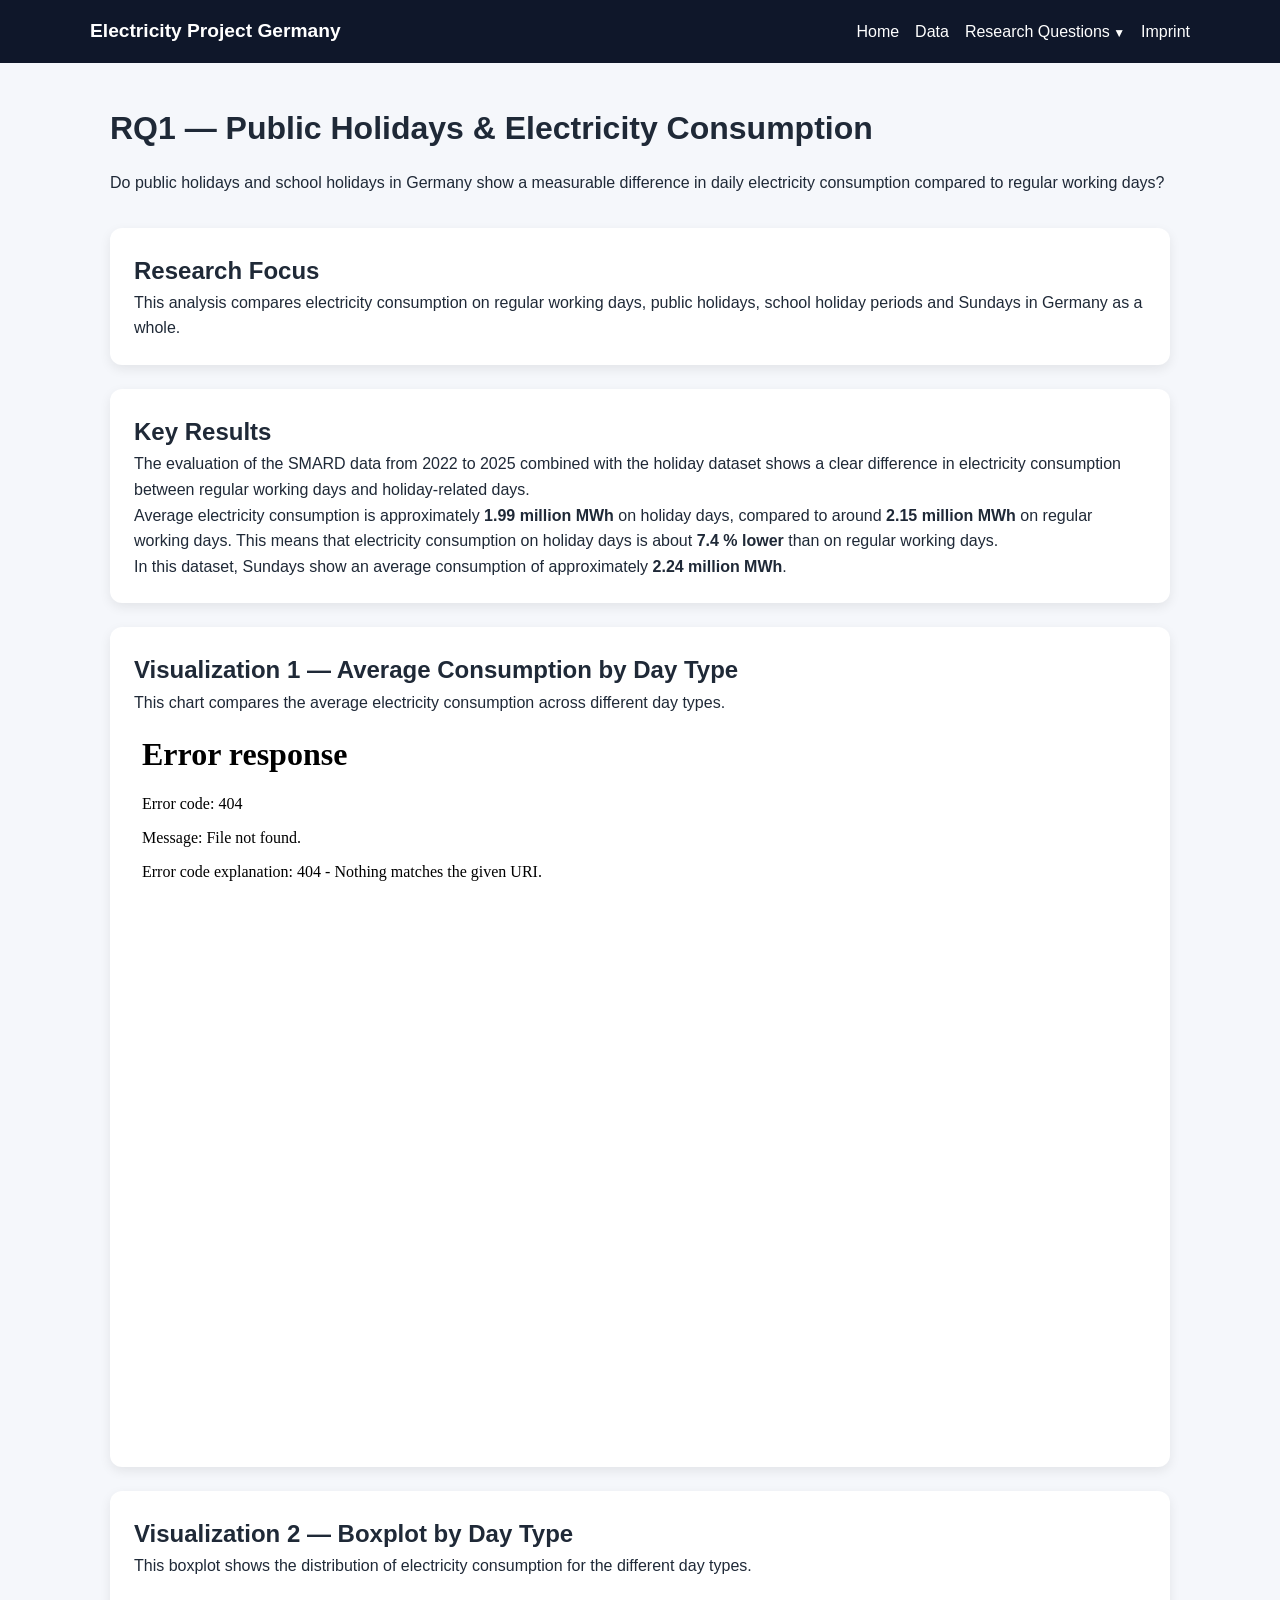
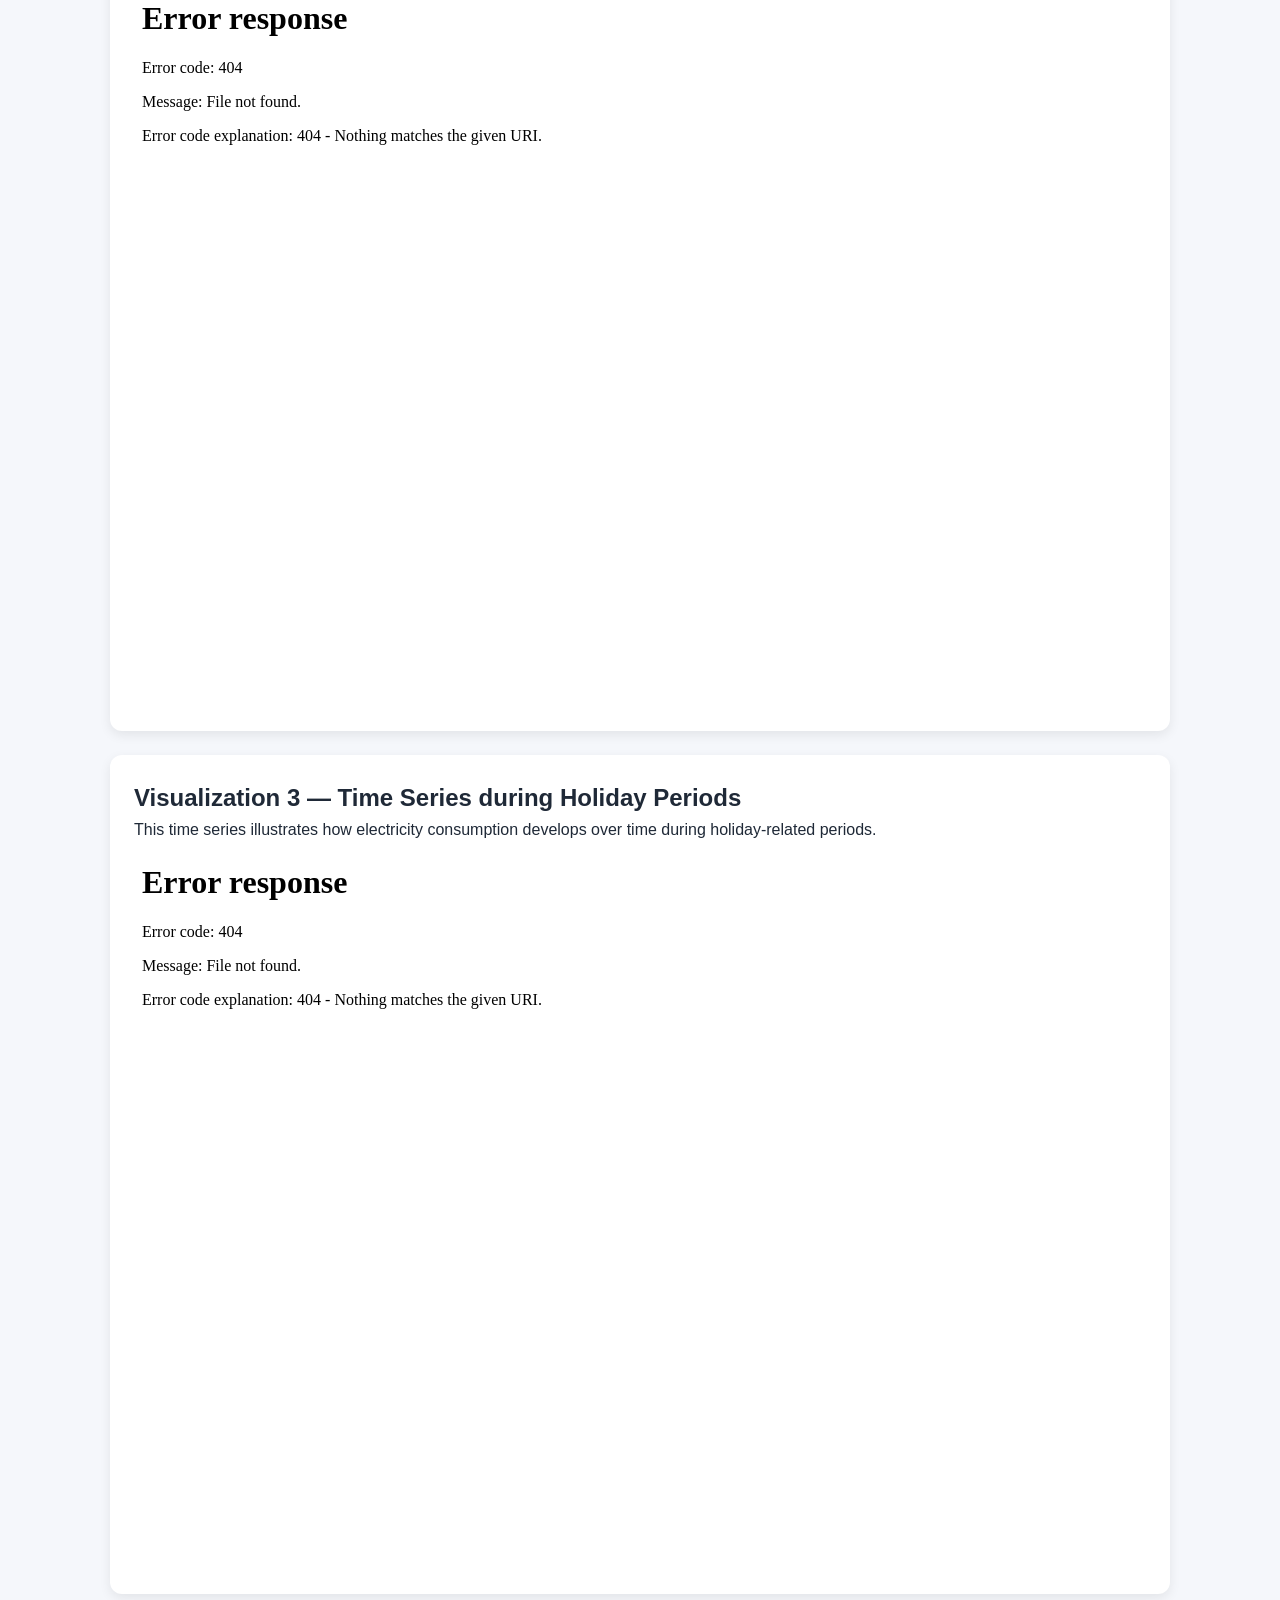
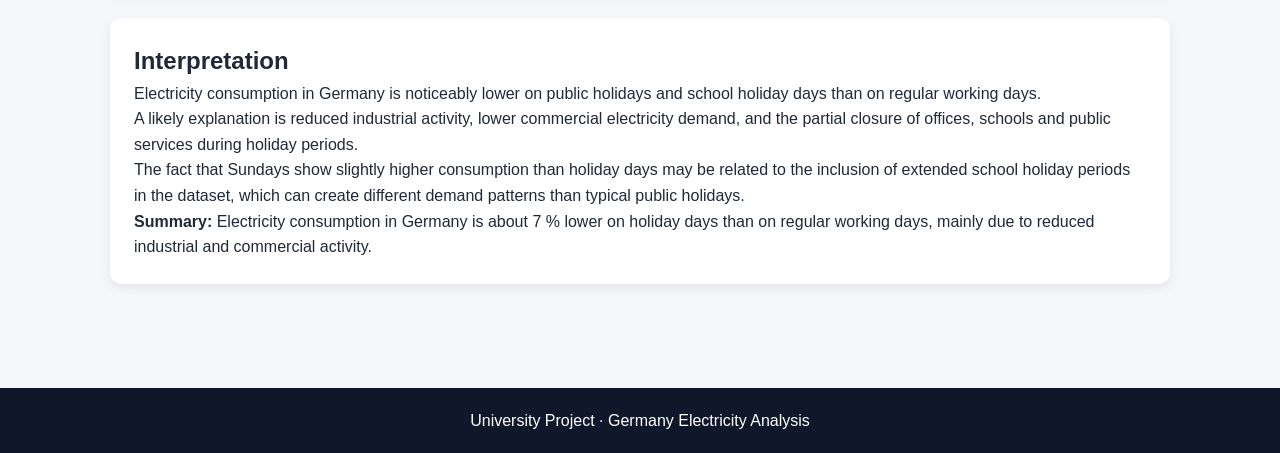
==== rq1.html @ 4d95e7e2 "Upload website files" ====
<!DOCTYPE html>
<html lang="en">
<head>
  <meta charset="UTF-8" />
  <meta name="viewport" content="width=device-width, initial-scale=1.0" />
  <title>RQ1 - Germany Electricity Project</title>
  <link rel="stylesheet" href="css/style.css" />
  <style>
    .chart-frame {
      width: 100%;
      height: 720px;
      border: none;
      border-radius: 12px;
      background: white;
    }
  </style>
</head>
<body>
  <header>
    <nav class="navbar">
      <div class="logo">Electricity Project Germany</div>
      <ul class="nav-links">
        <li><a href="index.html">Home</a></li>
        <li><a href="data.html">Data</a></li>
        <li class="dropdown">
          <a href="#">Research Questions</a>
          <ul class="dropdown-menu">
            <li><a href="rq1.html">RQ1</a></li>
            <li><a href="rq2.html">RQ2</a></li>
            <li><a href="rq3.html">RQ3</a></li>
            <li><a href="rq4.html">RQ4</a></li>
            <li><a href="rq5.html">RQ5</a></li>
            <li><a href="rq6.html">RQ6</a></li>
            <li><a href="rq7.html">RQ7</a></li>
          </ul>
        </li>
        <li><a href="imprint.html">Imprint</a></li>
      </ul>
    </nav>
  </header>

  <main class="container">
    <section class="hero">
      <h1>RQ1 — Public Holidays & Electricity Consumption</h1>
      <p>
        Do public holidays and school holidays in Germany show a measurable
        difference in daily electricity consumption compared to regular working days?
      </p>
    </section>

    <section class="card">
      <h2>Research Focus</h2>
      <p>
        This analysis compares electricity consumption on regular working days,
        public holidays, school holiday periods and Sundays in Germany as a whole.
      </p>
    </section>

    <section class="card">
      <h2>Key Results</h2>
      <p>
        The evaluation of the SMARD data from 2022 to 2025 combined with the
        holiday dataset shows a clear difference in electricity consumption
        between regular working days and holiday-related days.
      </p>
      <p>
        Average electricity consumption is approximately <strong>1.99 million MWh</strong>
        on holiday days, compared to around <strong>2.15 million MWh</strong> on regular
        working days. This means that electricity consumption on holiday days is
        about <strong>7.4 % lower</strong> than on regular working days.
      </p>
      <p>
        In this dataset, Sundays show an average consumption of approximately
        <strong>2.24 million MWh</strong>.
      </p>
    </section>

    <section class="card">
      <h2>Visualization 1 — Average Consumption by Day Type</h2>
      <p>
        This chart compares the average electricity consumption across different day types.
      </p>
      <iframe
        class="chart-frame"
        src="Fragendiagramme/Frage1/electricity_avg_daytype.html"
        title="RQ1 Average Consumption by Day Type">
      </iframe>
    </section>

    <section class="card">
      <h2>Visualization 2 — Boxplot by Day Type</h2>
      <p>
        This boxplot shows the distribution of electricity consumption for the different day types.
      </p>
      <iframe
        class="chart-frame"
        src="Fragendiagramme/Frage1/electricity_boxplot_daytype.html"
        title="RQ1 Boxplot by Day Type">
      </iframe>
    </section>

    <section class="card">
      <h2>Visualization 3 — Time Series during Holiday Periods</h2>
      <p>
        This time series illustrates how electricity consumption develops over time during holiday-related periods.
      </p>
      <iframe
        class="chart-frame"
        src="Fragendiagramme/Frage1/electricity_timeseries_holidays.html"
        title="RQ1 Time Series Holidays">
      </iframe>
    </section>

    <section class="card">
      <h2>Interpretation</h2>
      <p>
        Electricity consumption in Germany is noticeably lower on public holidays
        and school holiday days than on regular working days.
      </p>
      <p>
        A likely explanation is reduced industrial activity, lower commercial
        electricity demand, and the partial closure of offices, schools and
        public services during holiday periods.
      </p>
      <p>
        The fact that Sundays show slightly higher consumption than holiday days
        may be related to the inclusion of extended school holiday periods in the
        dataset, which can create different demand patterns than typical public holidays.
      </p>
      <p>
        <strong>Summary:</strong> Electricity consumption in Germany is about 7 % lower on
        holiday days than on regular working days, mainly due to reduced industrial
        and commercial activity.
      </p>
    </section>
  </main>

  <footer>
    <p>University Project · Germany Electricity Analysis</p>
  </footer>

  <script src="js/main.js"></script>
</body>
</html>
---- css/style.css ----
* {
  margin: 0;
  padding: 0;
  box-sizing: border-box;
}

body {
  font-family: Arial, sans-serif;
  background-color: #f5f7fb;
  color: #1f2937;
  line-height: 1.6;
}

header {
  background-color: #0f172a;
  padding: 16px 20px;
}

.navbar {
  max-width: 1100px;
  margin: 0 auto;
  display: flex;
  justify-content: space-between;
  align-items: center;
  gap: 24px;
  flex-wrap: wrap;
}

.logo {
  color: white;
  font-size: 1.2rem;
  font-weight: bold;
}

.nav-links {
  list-style: none;
  display: flex;
  gap: 16px;
  flex-wrap: wrap;
}

.nav-links a {
  text-decoration: none;
  color: white;
  font-weight: 500;
}

.nav-links a:hover {
  text-decoration: underline;
}

.container {
  max-width: 1100px;
  margin: 0 auto;
  padding: 40px 20px;
}

.hero {
  margin-bottom: 32px;
}

.hero h1 {
  font-size: 2rem;
  margin-bottom: 16px;
}

.card {
  background-color: white;
  padding: 24px;
  border-radius: 12px;
  margin-bottom: 24px;
  box-shadow: 0 4px 12px rgba(0, 0, 0, 0.08);
}

footer {
  background-color: #0f172a;
  color: white;
  text-align: center;
  padding: 20px;
  margin-top: 40px;
}

.dropdown {
  position: relative;
}

.dropdown > a::after {
  content: " ▼";
  font-size: 0.75rem;
}

.dropdown-menu {
  display: none;
  position: absolute;
  top: 100%;
  left: 0;
  background-color: #0f172a;
  list-style: none;
  min-width: 180px;
  padding: 8px 0;
  border-radius: 8px;
  box-shadow: 0 4px 12px rgba(0, 0, 0, 0.25);
}

.dropdown-menu li {
  padding: 0;
}

.dropdown-menu a {
  display: block;
  padding: 10px 16px;
  color: white;
  text-decoration: none;
  white-space: nowrap;
}

.dropdown-menu a:hover {
  background-color: #1e293b;
  text-decoration: none;
}

.dropdown:hover .dropdown-menu {
  display: block;
}
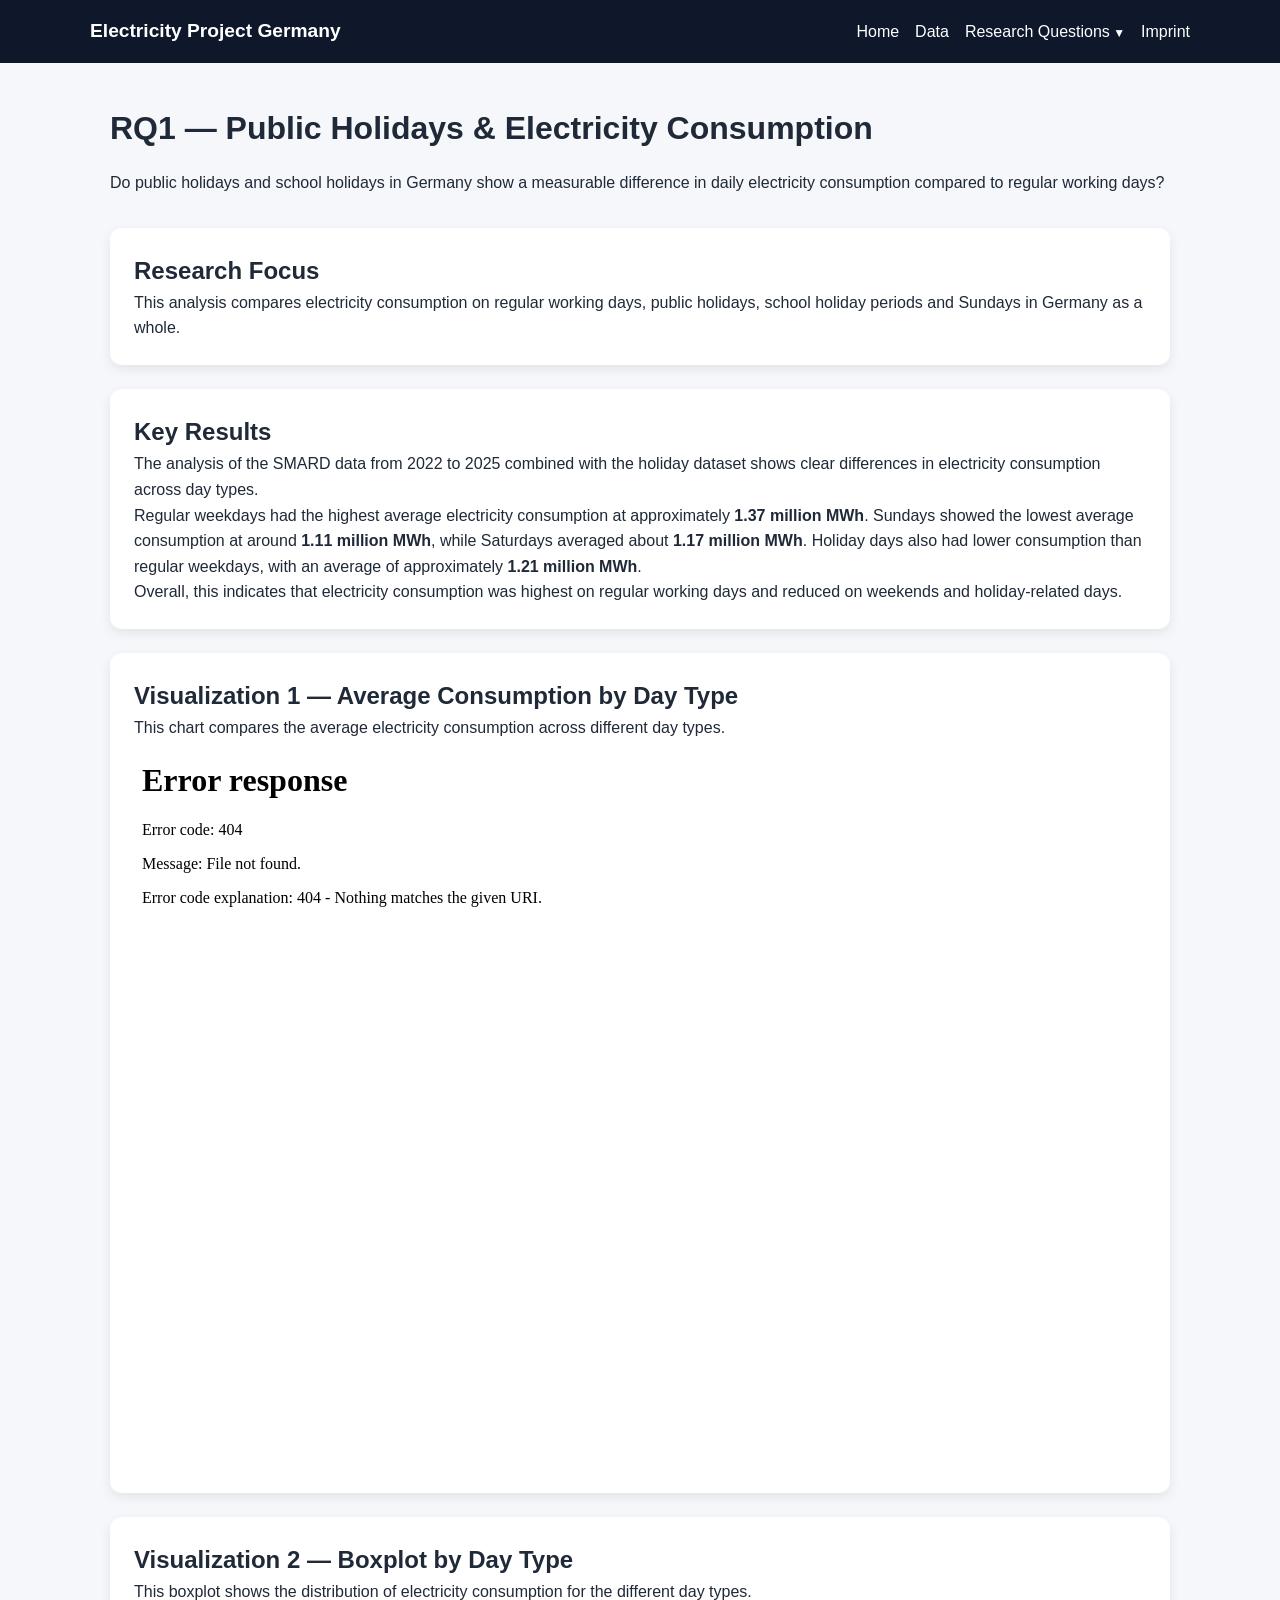
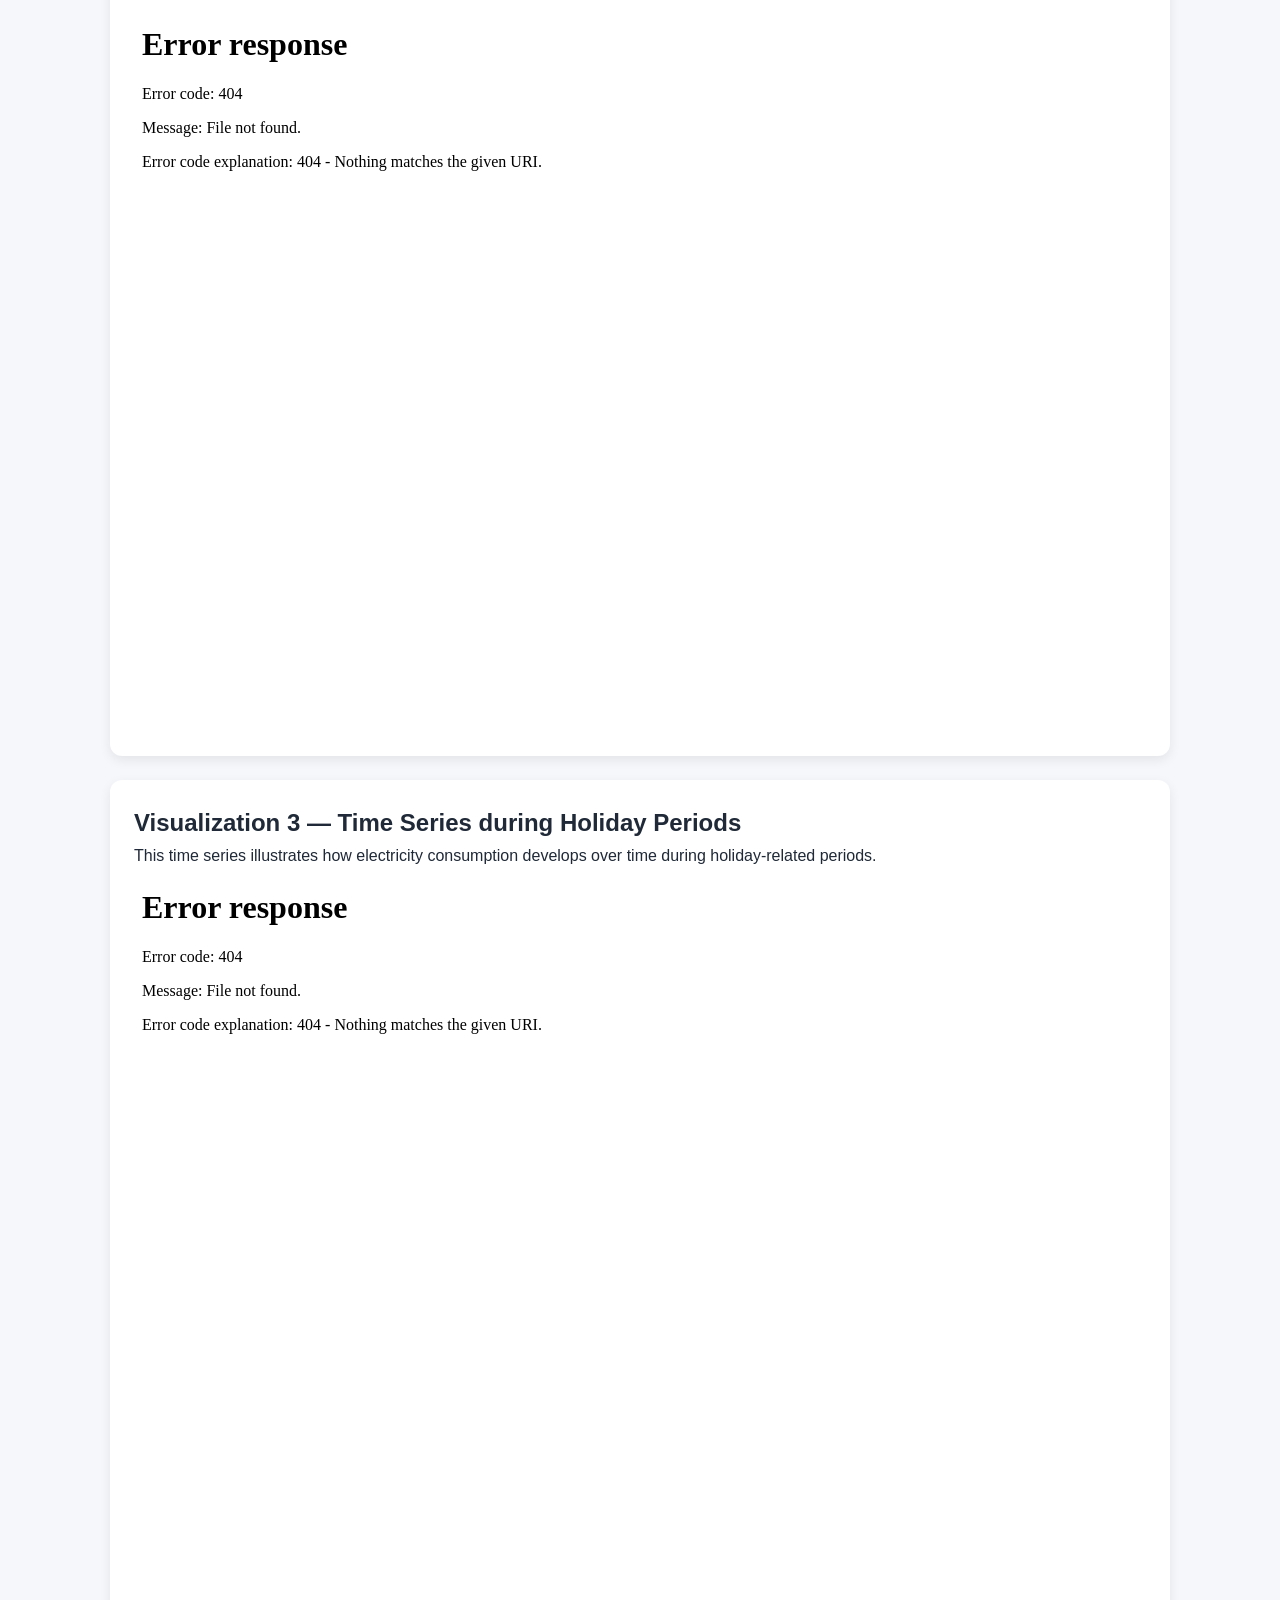
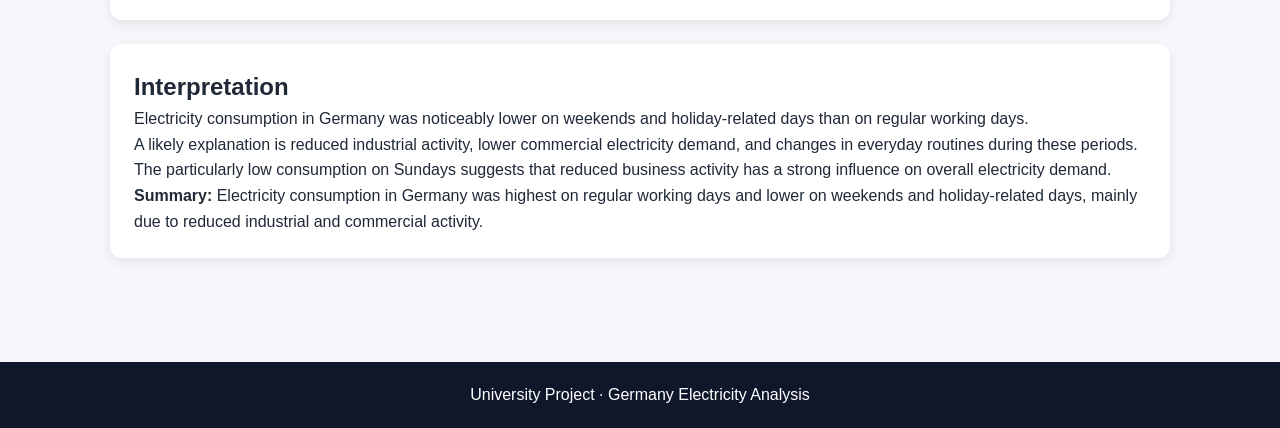
==== commit 46c00ff0: "update rq1" ====
--- a/rq1.html
+++ b/rq1.html
@@ -57,23 +57,25 @@
     </section>
 
     <section class="card">
-      <h2>Key Results</h2>
-      <p>
-        The evaluation of the SMARD data from 2022 to 2025 combined with the
-        holiday dataset shows a clear difference in electricity consumption
-        between regular working days and holiday-related days.
-      </p>
-      <p>
-        Average electricity consumption is approximately <strong>1.99 million MWh</strong>
-        on holiday days, compared to around <strong>2.15 million MWh</strong> on regular
-        working days. This means that electricity consumption on holiday days is
-        about <strong>7.4 % lower</strong> than on regular working days.
-      </p>
-      <p>
-        In this dataset, Sundays show an average consumption of approximately
-        <strong>2.24 million MWh</strong>.
-      </p>
-    </section>
+  <h2>Key Results</h2>
+  <p>
+    The analysis of the SMARD data from 2022 to 2025 combined with the
+    holiday dataset shows clear differences in electricity consumption
+    across day types.
+  </p>
+  <p>
+    Regular weekdays had the highest average electricity consumption at
+    approximately <strong>1.37 million MWh</strong>. Sundays showed the
+    lowest average consumption at around <strong>1.11 million MWh</strong>,
+    while Saturdays averaged about <strong>1.17 million MWh</strong>.
+    Holiday days also had lower consumption than regular weekdays, with an
+    average of approximately <strong>1.21 million MWh</strong>.
+  </p>
+  <p>
+    Overall, this indicates that electricity consumption was highest on
+    regular working days and reduced on weekends and holiday-related days.
+  </p>
+</section>
 
     <section class="card">
       <h2>Visualization 1 — Average Consumption by Day Type</h2>
@@ -112,27 +114,25 @@
     </section>
 
     <section class="card">
-      <h2>Interpretation</h2>
-      <p>
-        Electricity consumption in Germany is noticeably lower on public holidays
-        and school holiday days than on regular working days.
-      </p>
-      <p>
-        A likely explanation is reduced industrial activity, lower commercial
-        electricity demand, and the partial closure of offices, schools and
-        public services during holiday periods.
-      </p>
-      <p>
-        The fact that Sundays show slightly higher consumption than holiday days
-        may be related to the inclusion of extended school holiday periods in the
-        dataset, which can create different demand patterns than typical public holidays.
-      </p>
-      <p>
-        <strong>Summary:</strong> Electricity consumption in Germany is about 7 % lower on
-        holiday days than on regular working days, mainly due to reduced industrial
-        and commercial activity.
-      </p>
-    </section>
+  <h2>Interpretation</h2>
+  <p>
+    Electricity consumption in Germany was noticeably lower on weekends and
+    holiday-related days than on regular working days.
+  </p>
+  <p>
+    A likely explanation is reduced industrial activity, lower commercial
+    electricity demand, and changes in everyday routines during these periods.
+  </p>
+  <p>
+    The particularly low consumption on Sundays suggests that reduced
+    business activity has a strong influence on overall electricity demand.
+  </p>
+  <p>
+    <strong>Summary:</strong> Electricity consumption in Germany was highest on
+    regular working days and lower on weekends and holiday-related days,
+    mainly due to reduced industrial and commercial activity.
+  </p>
+</section>
   </main>
 
   <footer>
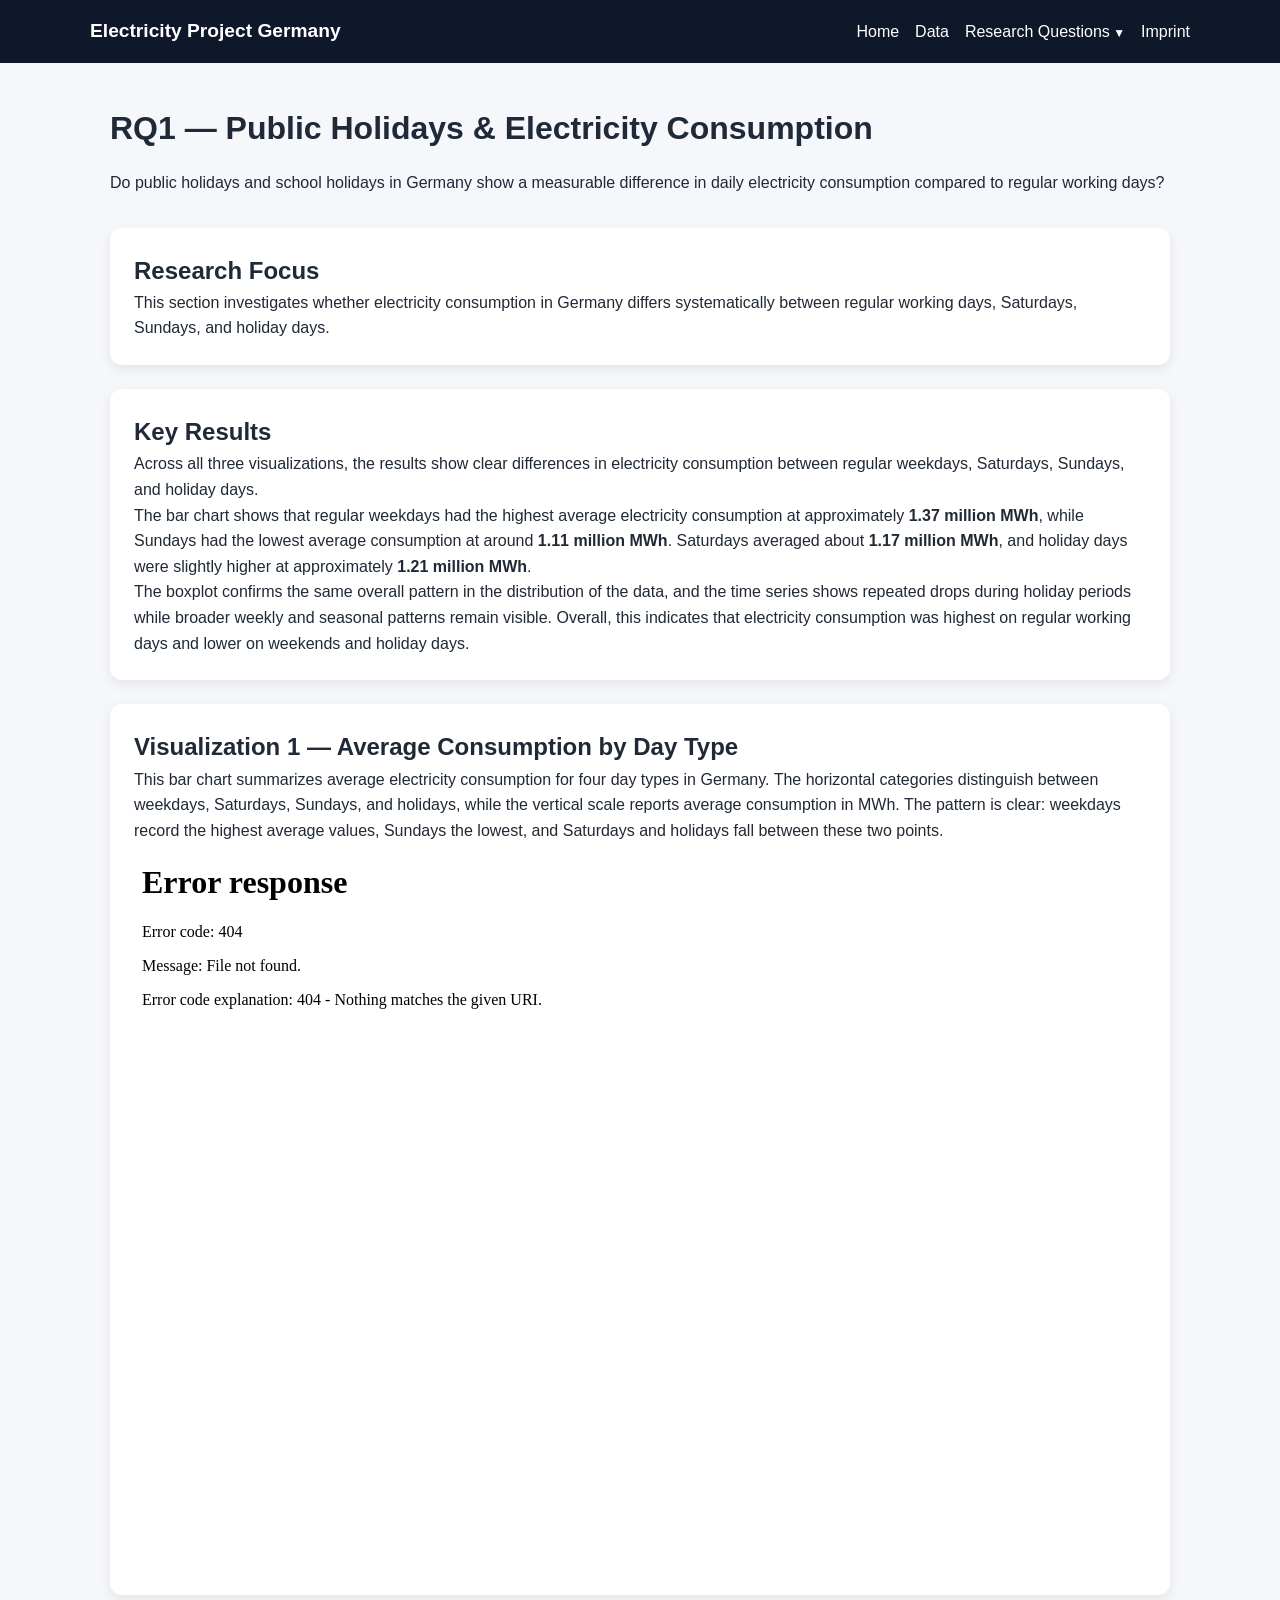
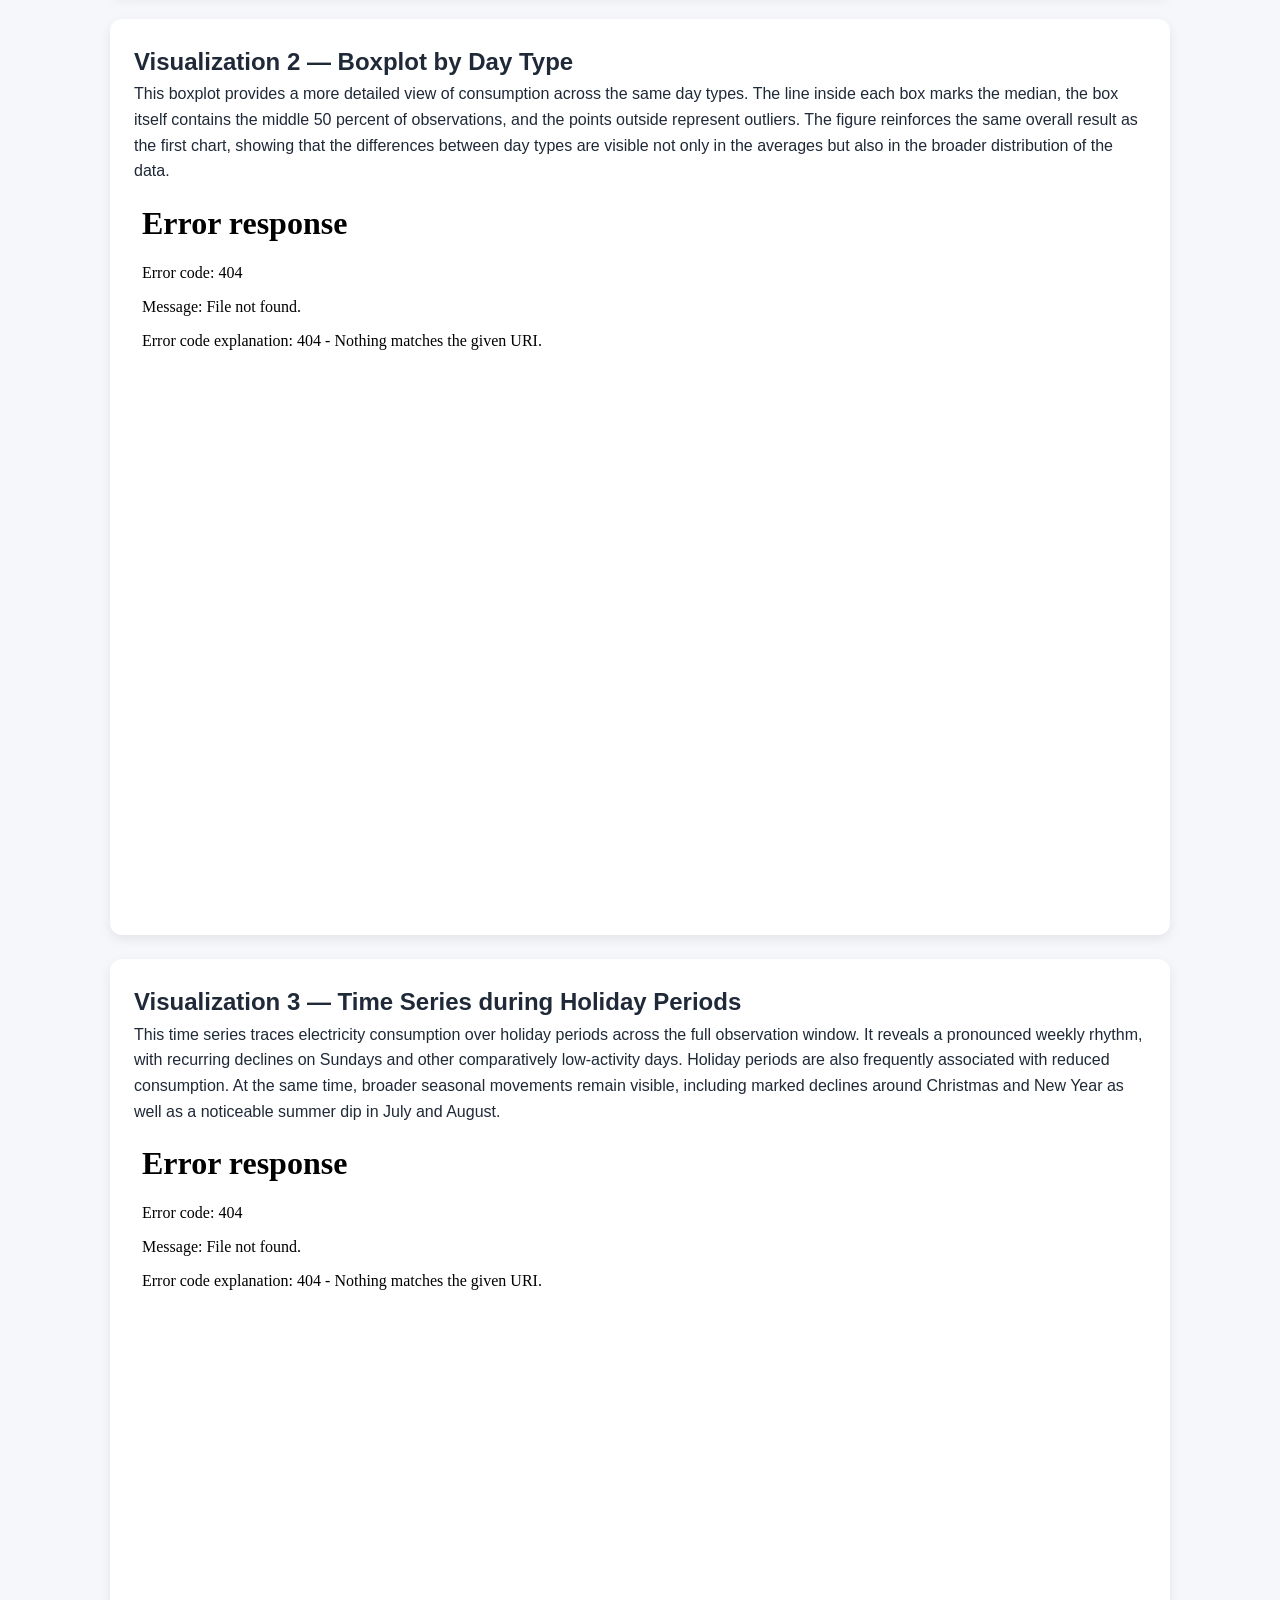
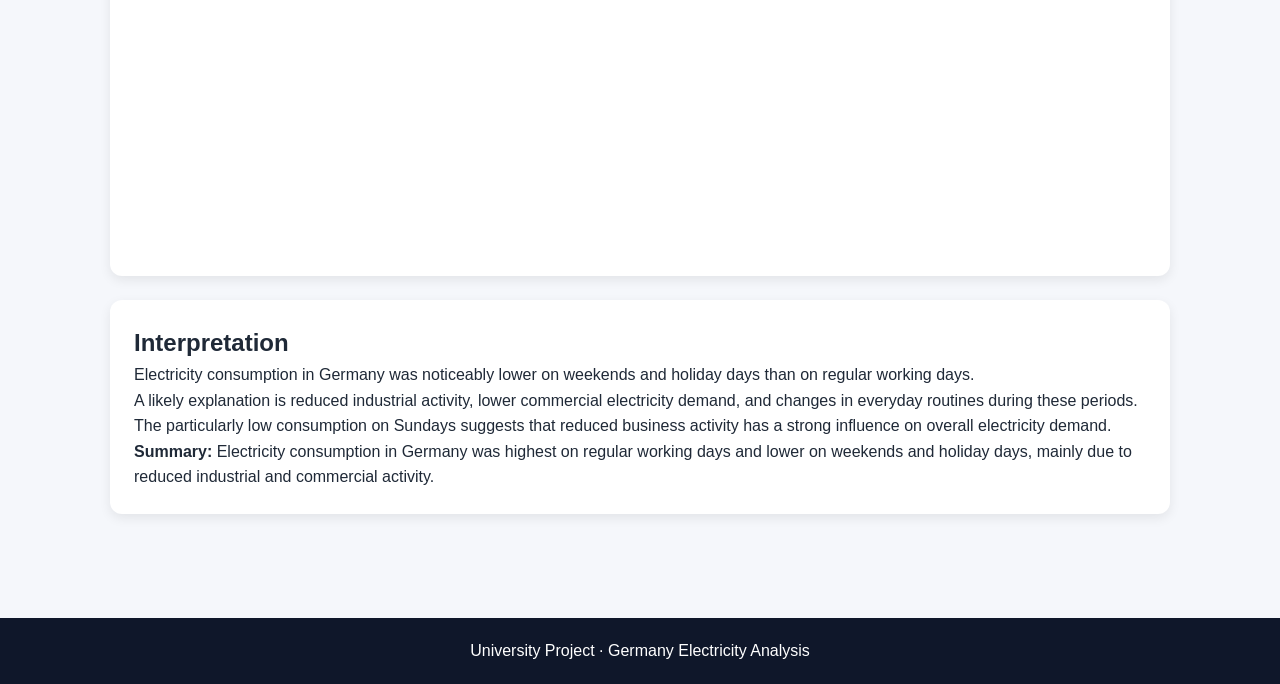
==== commit 6705942f: "Adding Comments to RQ1 and the following RQ-Pages" ====
--- a/rq1.html
+++ b/rq1.html
@@ -1,10 +1,18 @@
+<!--AI was only used to improve the wording and make the content easier to understand in English. 
+The original ideas and analysis were created by us; AI was only used for language refinement and translation from German into clearer English.
+The following Commentation, also includes for RQ2, RQ3, RQ4, RQ5, RQ6, RQ6, RQ7.
+The structure of the RQ-Code stays the same, only different sources are being used for graph presentation-->
+
+<!-- Defines an HTML5 document and sets the page language to English -->
 <!DOCTYPE html>
 <html lang="en">
+<!-- Contains metadata, the page title, and the link to the external stylesheet -->
 <head>
   <meta charset="UTF-8" />
   <meta name="viewport" content="width=device-width, initial-scale=1.0" />
   <title>RQ1 - Germany Electricity Project</title>
   <link rel="stylesheet" href="css/style.css" />
+  <!-- Styles the embedded chart frames with full width, fixed height, and rounded corners -->
   <style>
     .chart-frame {
       width: 100%;
@@ -16,6 +24,7 @@
   </style>
 </head>
 <body>
+  <!-- Navigation bar with links to the homepage, data section, imprint, and all research questions -->
   <header>
     <nav class="navbar">
       <div class="logo">Electricity Project Germany</div>
@@ -40,6 +49,7 @@
   </header>
 
   <main class="container">
+    <!-- Introductory section presenting the title and research question -->
     <section class="hero">
       <h1>RQ1 — Public Holidays & Electricity Consumption</h1>
       <p>
@@ -51,37 +61,49 @@
     <section class="card">
       <h2>Research Focus</h2>
       <p>
-        This analysis compares electricity consumption on regular working days,
-        public holidays, school holiday periods and Sundays in Germany as a whole.
+        This section investigates whether electricity consumption in Germany
+        differs systematically between regular working days, Saturdays,
+        Sundays, and holiday days.
       </p>
     </section>
 
     <section class="card">
-  <h2>Key Results</h2>
-  <p>
-    The analysis of the SMARD data from 2022 to 2025 combined with the
-    holiday dataset shows clear differences in electricity consumption
-    across day types.
-  </p>
-  <p>
-    Regular weekdays had the highest average electricity consumption at
-    approximately <strong>1.37 million MWh</strong>. Sundays showed the
-    lowest average consumption at around <strong>1.11 million MWh</strong>,
-    while Saturdays averaged about <strong>1.17 million MWh</strong>.
-    Holiday days also had lower consumption than regular weekdays, with an
-    average of approximately <strong>1.21 million MWh</strong>.
-  </p>
-  <p>
-    Overall, this indicates that electricity consumption was highest on
-    regular working days and reduced on weekends and holiday-related days.
-  </p>
-</section>
+      <!-- Summarizes the most important findings across all three visualizations -->
+      <h2>Key Results</h2>
+        <p>
+          Across all three visualizations, the results show clear differences in
+          electricity consumption between regular weekdays, Saturdays, Sundays,
+          and holiday days.
+        </p>
+        <p>
+          The bar chart shows that regular weekdays had the highest average
+          electricity consumption at approximately <strong>1.37 million MWh</strong>,
+          while Sundays had the lowest average consumption at around
+          <strong>1.11 million MWh</strong>. Saturdays averaged about
+          <strong>1.17 million MWh</strong>, and holiday days were slightly higher at
+          approximately <strong>1.21 million MWh</strong>.
+        </p>
+        <p>
+          The boxplot confirms the same overall pattern in the distribution of the
+          data, and the time series shows repeated drops during holiday periods
+          while broader weekly and seasonal patterns remain visible. Overall, this
+          indicates that electricity consumption was highest on regular working
+          days and lower on weekends and holiday days.
+        </p>
+    </section>
 
     <section class="card">
       <h2>Visualization 1 — Average Consumption by Day Type</h2>
       <p>
-        This chart compares the average electricity consumption across different day types.
+        This bar chart summarizes average electricity consumption for four day
+        types in Germany. The horizontal categories distinguish between
+        weekdays, Saturdays, Sundays, and holidays, while the vertical scale
+        reports average consumption in MWh. The pattern is clear: weekdays
+        record the highest average values, Sundays the lowest, and Saturdays
+        and holidays fall between these two points.
       </p>
+      <!-- Embeds the bar chart or other type (depends wich chart is looked at), this comment is also 
+      for all the different iframe-->
       <iframe
         class="chart-frame"
         src="Fragendiagramme/Frage1/electricity_avg_daytype.html"
@@ -92,7 +114,13 @@
     <section class="card">
       <h2>Visualization 2 — Boxplot by Day Type</h2>
       <p>
-        This boxplot shows the distribution of electricity consumption for the different day types.
+        This boxplot provides a more detailed view of consumption across the
+        same day types. The line inside each box marks the median, the box
+        itself contains the middle 50 percent of observations, and the points
+        outside represent outliers. The figure reinforces the same overall
+        result as the first chart, showing that the differences between day
+        types are visible not only in the averages but also in the broader
+        distribution of the data.
       </p>
       <iframe
         class="chart-frame"
@@ -104,41 +132,47 @@
     <section class="card">
       <h2>Visualization 3 — Time Series during Holiday Periods</h2>
       <p>
-        This time series illustrates how electricity consumption develops over time during holiday-related periods.
+        This time series traces electricity consumption over holiday periods
+        across the full observation window. It reveals a pronounced weekly
+        rhythm, with recurring declines on Sundays and other comparatively
+        low-activity days. Holiday periods are also frequently associated with
+        reduced consumption. At the same time, broader seasonal movements
+        remain visible, including marked declines around Christmas and New
+        Year as well as a noticeable summer dip in July and August.
       </p>
       <iframe
         class="chart-frame"
         src="Fragendiagramme/Frage1/electricity_timeseries_holidays.html"
-        title="RQ1 Time Series Holidays">
+        title="RQ1 Time Series during Holiday Periods">
       </iframe>
     </section>
 
     <section class="card">
-  <h2>Interpretation</h2>
-  <p>
-    Electricity consumption in Germany was noticeably lower on weekends and
-    holiday-related days than on regular working days.
-  </p>
-  <p>
-    A likely explanation is reduced industrial activity, lower commercial
-    electricity demand, and changes in everyday routines during these periods.
-  </p>
-  <p>
-    The particularly low consumption on Sundays suggests that reduced
-    business activity has a strong influence on overall electricity demand.
-  </p>
-  <p>
-    <strong>Summary:</strong> Electricity consumption in Germany was highest on
-    regular working days and lower on weekends and holiday-related days,
-    mainly due to reduced industrial and commercial activity.
-  </p>
-</section>
+      <h2>Interpretation</h2>
+      <p>
+        Electricity consumption in Germany was noticeably lower on weekends and
+        holiday days than on regular working days.
+      </p>
+      <p>
+        A likely explanation is reduced industrial activity, lower commercial
+        electricity demand, and changes in everyday routines during these periods.
+      </p>
+      <p>
+        The particularly low consumption on Sundays suggests that reduced
+        business activity has a strong influence on overall electricity demand.
+      </p>
+      <p>
+        <strong>Summary:</strong> Electricity consumption in Germany was highest on
+        regular working days and lower on weekends and holiday days, mainly due
+        to reduced industrial and commercial activity.
+      </p>
+    </section>
   </main>
-
+  <!-- Footer with project information -->
   <footer>
     <p>University Project · Germany Electricity Analysis</p>
   </footer>
 
   <script src="js/main.js"></script>
 </body>
-</html>+</html>
